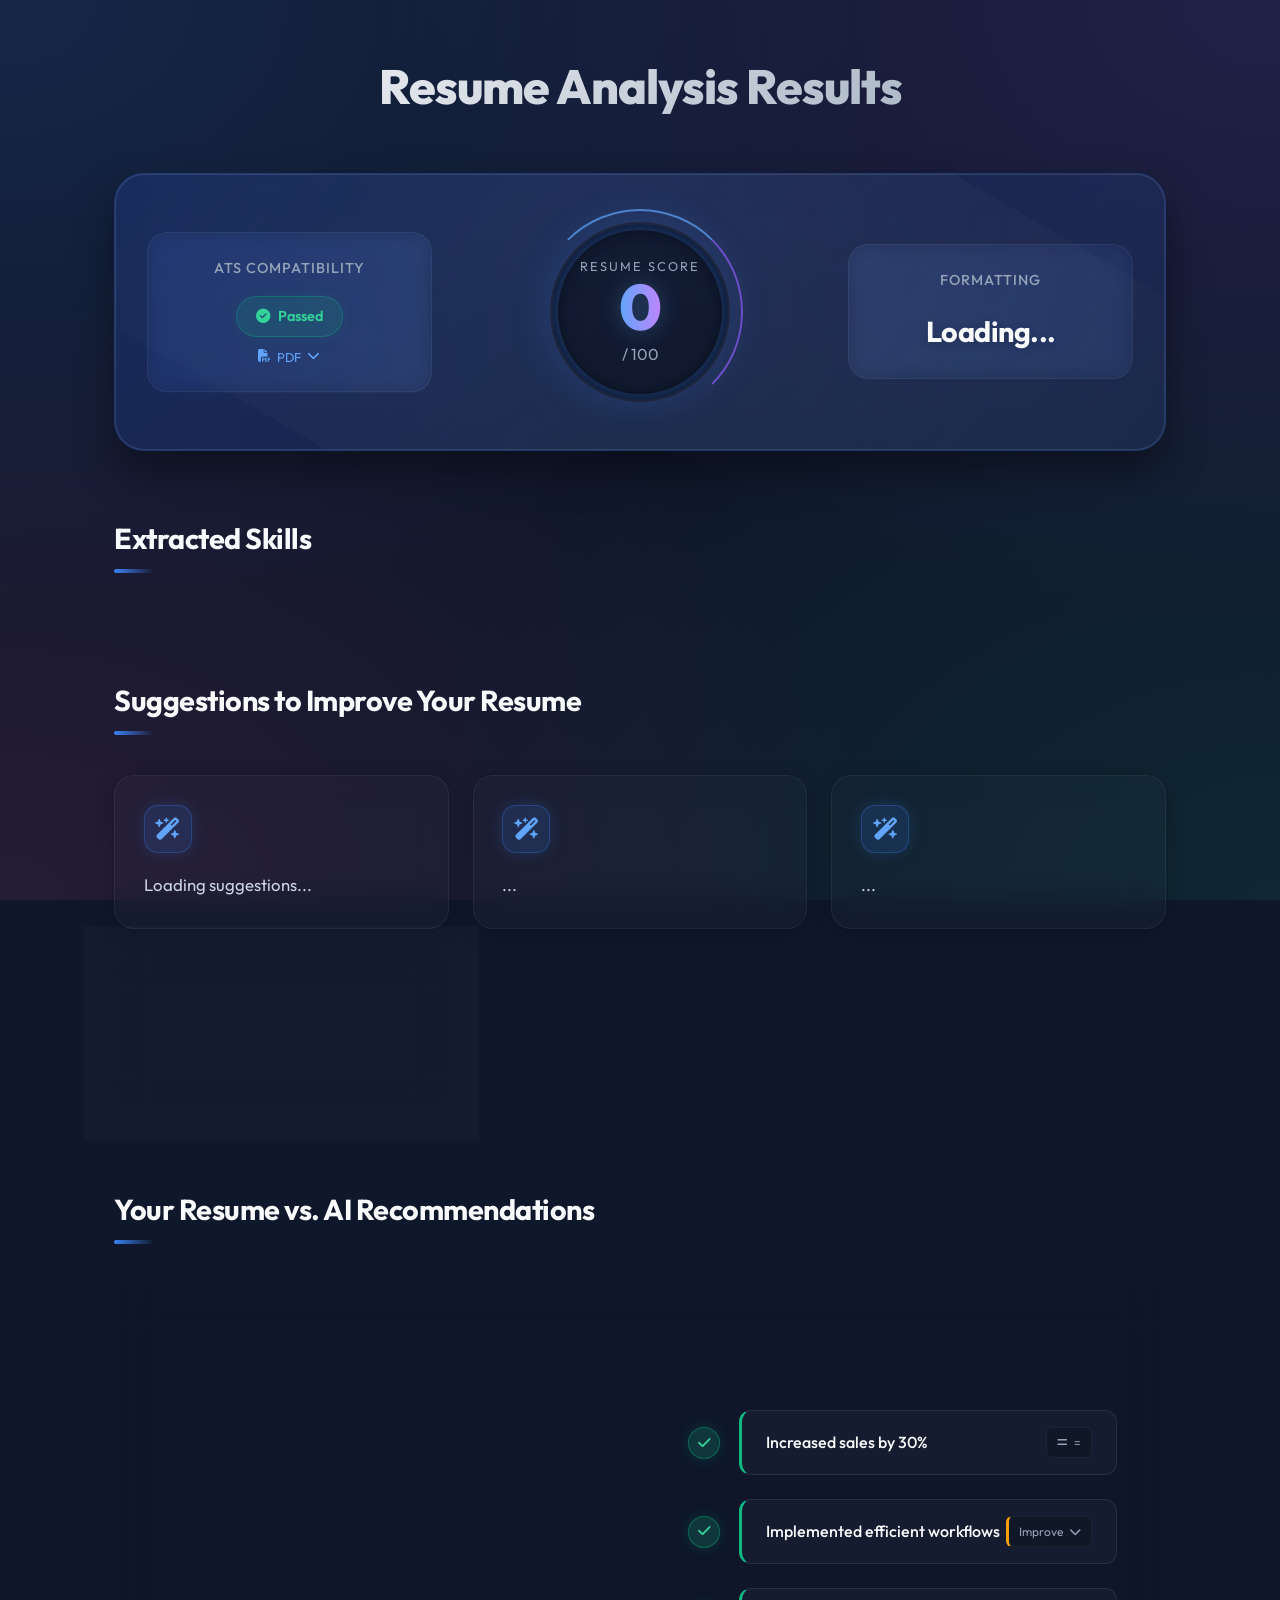
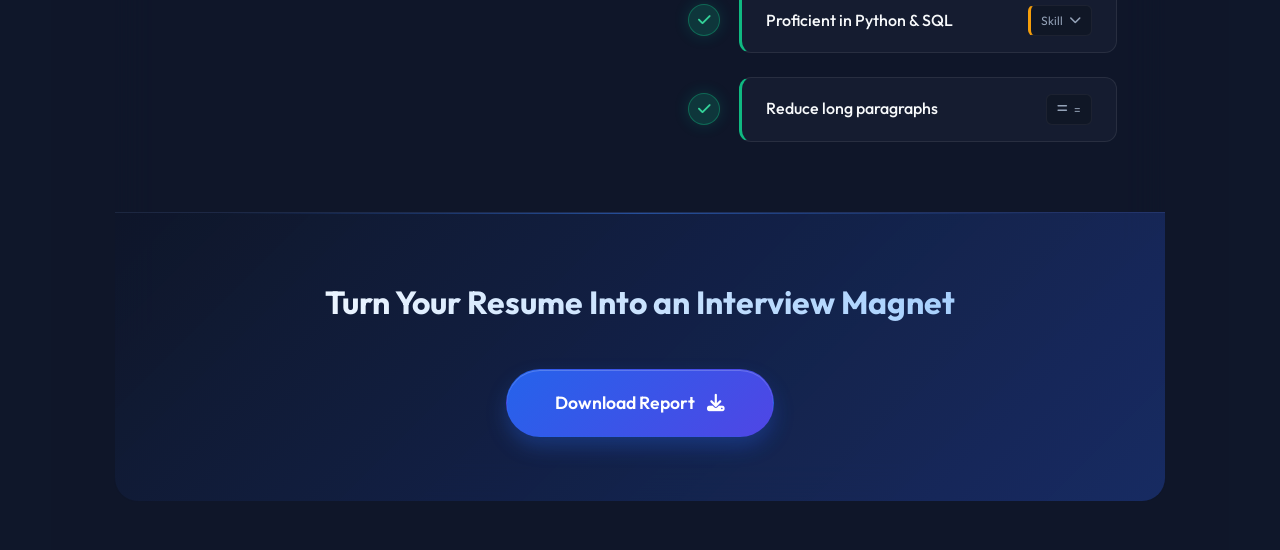
==== Frontend/results.html @ fd70d404 "Added frontend folder" ====
<!DOCTYPE html>
<html lang="en">

<head>
    <meta charset="UTF-8">
    <meta name="viewport" content="width=device-width, initial-scale=1.0">
    <title>Resume Analysis Results | Resume Vision AI</title>
    <link href="https://fonts.googleapis.com/css2?family=Outfit:wght@300;400;500;600;700;800&display=swap"
        rel="stylesheet">
    <link rel="stylesheet" href="https://cdnjs.cloudflare.com/ajax/libs/font-awesome/6.4.0/css/all.min.css">
    <link rel="stylesheet" href="results.css">
</head>

<body>
    <div class="container">
        <!-- Page Header -->
        <header class="results-header">
            <h1>Resume Analysis Results</h1>
        </header>

        <!-- Stats Dashboard Banner -->
        <section class="stats-banner">
            <!-- ATS Compatibility -->
            <div class="stat-card">
                <h3>ATS Compatibility</h3>
                <div class="badge-passed">
                    <i class="fa-solid fa-circle-check"></i> Passed
                </div>
                <div
                    style="margin-top: 10px; font-size: 0.8rem; color: #60a5fa; display: flex; align-items: center; gap: 6px; cursor: pointer; transition: color 0.3s;" onmouseover="this.style.color='#93c5fd'" onmouseout="this.style.color='#60a5fa'">
                    <i class="fa-solid fa-file-pdf"></i> PDF <i class="fa-solid fa-chevron-down"></i>
                </div>
            </div>



            <!-- Resume Score Dial -->
            <div class="score-container">
                <div class="score-dial">
                    <span class="score-label">Resume Score</span>
                    <span class="score-number">0</span>
                    <span class="score-total">/ 100</span>
                </div>
            </div>

            <!-- Formatting -->
            <div class="stat-card">
                <h3>Formatting</h3>
                <div class="stat-value" id="formatting-status">Loading...</div>
            </div>


        </section>
        <section class="skills-section">
            <div class="section-header">
                <h2>Extracted Skills</h2>
            </div>

            <div class="skills-container" id="skills-container">
                <!-- Skills will come here -->
            </div>
        </section>

        <!-- AI Suggestions Section -->
        <section class="suggestions-section">
            <div class="section-header">
                <h2>Suggestions to Improve Your Resume</h2>
            </div>
            <div class="suggestions-grid" id="suggestions-container">
                <div class="suggestion-card">
                    <div class="suggestion-icon"><i class="fa-solid fa-wand-magic-sparkles"></i></div>
                    <p>Loading suggestions...</p>
                </div>
                <div class="suggestion-card">
                    <div class="suggestion-icon"><i class="fa-solid fa-wand-magic-sparkles"></i></div>
                    <p>...</p>
                </div>
                <div class="suggestion-card">
                    <div class="suggestion-icon"><i class="fa-solid fa-wand-magic-sparkles"></i></div>
                    <p>...</p>
                </div>
                <div class="suggestion-card">
                    <div class="suggestion-icon"><i class="fa-solid fa-wand-magic-sparkles"></i></div>
                    <p>...</p>
                </div>
            </div>
        </section>

        <!-- Comparison Section -->
        <section class="comparison-section">
            <div class="section-header">
                <h2>Your Resume vs. AI Recommendations</h2>
            </div>
            <div class="comparison-container">
                <div class="comparison-header">
                    <div class="header-col">Original Resume</div>
                    <div class="header-col">AI Suggestions</div>
                </div>
                <div class="comparison-body">
                    <div class="original-side">
                        <div class="resume-mock-lines">
                            <div class="line-dot">
                                <div class="dot"></div>
                                <div class="line line-med"></div>
                            </div>
                            <div class="line-dot">
                                <div class="dot"></div>
                                <div class="line line-long"></div>
                            </div>
                            <div style="margin-left: 1.5rem;">
                                <div class="line line-short"></div>
                            </div>
                            <br>
                            <div class="line-dot">
                                <div class="dot"></div>
                                <div class="line line-long"></div>
                            </div>
                            <div class="line-dot">
                                <div class="dot"></div>
                                <div class="line line-med"></div>
                            </div>
                            <br>
                            <div class="line-dot">
                                <div class="dot"></div>
                                <div class="line line-med"></div>
                            </div>
                            <div class="line-dot">
                                <div class="dot"></div>
                                <div class="line line-short"></div>
                            </div>
                        </div>
                    </div>
                    <div class="ai-side">
                        <div class="ai-checklist">
                            <div class="checklist-item">
                                <div class="check-circle"><i class="fa-solid fa-check"></i></div>
                                <div class="suggestion-pill highlight-green">
                                    <span class="pill-text">Increased sales by 30%</span>
                                    <span class="pill-tag"><i class="fa-solid fa-equals"></i> =</span>
                                </div>
                            </div>
                            <div class="checklist-item">
                                <div class="check-circle"><i class="fa-solid fa-check"></i></div>
                                <div class="suggestion-pill highlight-green">
                                    <span class="pill-text">Implemented efficient workflows</span>
                                    <span class="pill-tag highlight-yellow">Improve <i
                                            class="fa-solid fa-chevron-down"></i></span>
                                </div>
                            </div>
                            <div class="checklist-item">
                                <div class="check-circle"><i class="fa-solid fa-check"></i></div>
                                <div class="suggestion-pill highlight-green">
                                    <span class="pill-text">Proficient in Python & SQL</span>
                                    <span class="pill-tag highlight-yellow">Skill <i
                                            class="fa-solid fa-chevron-down"></i></span>
                                </div>
                            </div>
                            <div class="checklist-item">
                                <div class="check-circle"><i class="fa-solid fa-check"></i></div>
                                <div class="suggestion-pill highlight-green">
                                    <span class="pill-text">Reduce long paragraphs</span>
                                    <span class="pill-tag"><i class="fa-solid fa-equals"></i> =</span>
                                </div>
                            </div>
                        </div>
                    </div>
                </div>
                <!-- Banner CTA -->
                <div class="cta-banner">
                    <h2>Turn Your Resume Into an Interview Magnet</h2>
                    <a href="#" class="btn-full" id="download-report">Download Report</a>
                </div>
            </div>
        </section>
    </div>
    <script>

        const params = new URLSearchParams(window.location.search);

        if (params.get("demo") === "true") {

            const data = JSON.parse(localStorage.getItem("demo_result"));

            document.querySelector(".score-number").innerText = data.score;



        }


        /* get resume id from URL */

        const resumeId = params.get("resume_id");
        const isDemo = params.get("demo")


        async function loadResults() {

            // ⭐ DEMO MODE
            if (isDemo === "true") {

                const data = JSON.parse(localStorage.getItem("demo_result"));
                document.getElementById("download-report").addEventListener("click", (e) => {
                    e.preventDefault();
                    downloadReport(data);
                });

                document.querySelector(".score-number").innerText = data.score;

                // 🔥 Formatting logic based on score
                const formattingEl = document.getElementById("formatting-status");


                if (formattingEl) {

                    let text = "";

                    if (data.score >= 80) {
                        text = "Excellent";
                        formattingEl.style.color = "#22c55e";
                    } else if (data.score >= 60) {
                        text = "Good";
                        formattingEl.style.color = "#3b82f6";
                    } else if (data.score >= 40) {
                        text = "Needs Improvement";
                        formattingEl.style.color = "#f59e0b";
                    } else {
                        text = "Poor Formatting";
                        formattingEl.style.color = "#ef4444";
                    }

                    formattingEl.innerText = text;
                }

                // ✅ SKILLS (DEMO)
                const skillsContainer = document.getElementById("skills-container");
                skillsContainer.innerHTML = "";

                if (!data.skills || data.skills.length === 0) {
                    skillsContainer.innerHTML = "<p>No skills found</p>";
                } else {
                    data.skills.forEach(skill => {

                        const tag = document.createElement("div");
                        tag.classList.add("skill-tag");

                        tag.innerText = skill;

                        skillsContainer.appendChild(tag);
                    });
                }


                const suggestionContainer = document.getElementById("suggestions-container");
                suggestionContainer.innerHTML = "";

                // ✅ If no suggestions
                if (!data.suggestions || data.suggestions.length === 0) {
                    suggestionContainer.innerHTML = `<div class="suggestion-card"> <p>No suggestions needed 🎉</p></div>`;
                } else {

                    data.suggestions.forEach(text => {

                        const card = document.createElement("div");
                        card.classList.add("suggestion-card");

                        card.innerHTML = ` <div class="suggestion-icon"><i class="fa-solid fa-wand-magic-sparkles"></i></div><p>${text}</p> `;

                        suggestionContainer.appendChild(card);
                    });
                }



                return; // ✅ STOP API CALL
            }

            // ⭐ REAL MODE
            const response = await fetch(`http://127.0.0.1:8000/api/resume/result/${resumeId}/`);
            const data = await response.json();
            document.getElementById("download-report").addEventListener("click", (e) => {
                e.preventDefault();
                downloadReport(data);
            });


            document.querySelector(".score-number").innerText = data.score;

            // 🔥 Formatting logic based on score
            const formattingEl = document.getElementById("formatting-status");


            if (formattingEl) {

                let text = "";

                if (data.score >= 80) {
                    text = "Excellent";
                    formattingEl.style.color = "#22c55e";
                } else if (data.score >= 60) {
                    text = "Good";
                    formattingEl.style.color = "#3b82f6";
                } else if (data.score >= 40) {
                    text = "Needs Improvement";
                    formattingEl.style.color = "#f59e0b";
                } else {
                    text = "Poor Formatting";
                    formattingEl.style.color = "#ef4444";
                }

                formattingEl.innerText = text;
            }

            // ✅ SKILLS UI
            const skillsContainer = document.getElementById("skills-container");
            skillsContainer.innerHTML = "";

            if (!data.skills || data.skills.length === 0) {
                skillsContainer.innerHTML = "<p>No skills found</p>";
            } else {
                data.skills.forEach(skill => {

                    const tag = document.createElement("div");
                    tag.classList.add("skill-tag");

                    tag.innerText = skill;

                    skillsContainer.appendChild(tag);
                });
            }

            // suggestions
            const suggestionContainer = document.getElementById("suggestions-container");
            suggestionContainer.innerHTML = "";

            data.suggestions.forEach(text => {
                const card = document.createElement("div");
                card.classList.add("suggestion-card");

                card.innerHTML = `
        <div class="suggestion-icon">
            <i class="fa-solid fa-wand-magic-sparkles"></i>
        </div>
        <p>${text}</p>
        `;

                suggestionContainer.appendChild(card);
            });


        }

        loadResults();



        // Simple entry animation for cards
        document.addEventListener('DOMContentLoaded', () => {
            const cards = document.querySelectorAll('.stat-card, .suggestion-card, .comparison-container');
            cards.forEach((card, index) => {
                card.style.opacity = '0';
                card.style.transform = 'translateY(20px)';
                card.style.transition = 'all 0.6s cubic-bezier(0.22, 1, 0.36, 1)';
                setTimeout(() => {
                    card.style.opacity = '1';
                    card.style.transform = 'translateY(0)';
                }, 100 * index);
            });
        });

        // downloadReport logic

        function downloadReport(data) {

            const content = `
        Resume Analysis Report
        
        ---------------------------
        Score: ${data.score}

        Skills:
        ${data.skills ? data.skills.join(", ") : "N/A"}

        Suggestions:
        ${data.suggestions.map(s => "- " + s).join("\n")}

        Improvements:
        ${data.improvements.map(i => "- " + i).join("\n")}
    `;

            const blob = new Blob([content], { type: "text/plain" });

            const link = document.createElement("a");
            link.href = URL.createObjectURL(blob);
            link.download = "resume_report.txt";

            link.click();
        }
    </script>
</body>

</html>
---- Frontend/results.css ----
:root {
    --bg-base: #0f172a;
    --text-main: #f8fafc;
    --text-muted: #94a3b8;
    --accent-glow: #3b82f6;
    --accent-glow-secondary: #8b5cf6;
    
    --glass-bg: rgba(255, 255, 255, 0.03);
    --glass-border: rgba(255, 255, 255, 0.08);
    --glass-shadow: 0 8px 32px 0 rgba(0, 0, 0, 0.3);
    
    --success-color: #10b981;
    --warning-color: #f59e0b;
    --danger-color: #ef4444;
}

* {
    margin: 0;
    padding: 0;
    box-sizing: border-box;
}

body {
    font-family: 'Outfit', sans-serif;
    color: var(--text-main);
    line-height: 1.6;
    background-color: var(--bg-base);
    background-image: 
        radial-gradient(at 0% 0%, rgba(59, 130, 246, 0.15) 0px, transparent 50%),
        radial-gradient(at 100% 0%, rgba(139, 92, 246, 0.15) 0px, transparent 50%),
        radial-gradient(at 100% 100%, rgba(16, 185, 129, 0.1) 0px, transparent 50%),
        radial-gradient(at 0% 100%, rgba(236, 72, 153, 0.1) 0px, transparent 50%);
    background-attachment: fixed;
    min-height: 100vh;
}

.container {
    max-width: 1100px;
    margin: 0 auto;
    padding: 3rem 1.5rem;
}

h1, h2, h3 {
    color: var(--text-main);
}

/* Header */
.results-header {
    margin-bottom: 3rem;
    text-align: center;
    animation: fadeInDown 0.8s cubic-bezier(0.22, 1, 0.36, 1) forwards;
}

.results-header h1 {
    font-size: 3rem;
    font-weight: 800;
    background: linear-gradient(135deg, #fff, #94a3b8);
    -webkit-background-clip: text;
    background-clip: text;
    -webkit-text-fill-color: transparent;
    letter-spacing: -1px;
}

/* Glassmorphism utility */
.glass-panel {
    background: var(--glass-bg);
    backdrop-filter: blur(12px);
    -webkit-backdrop-filter: blur(12px);
    border: 1px solid var(--glass-border);
    border-radius: 24px;
    box-shadow: var(--glass-shadow);
}

/* Dashboard Banner */
.stats-banner {
    background: linear-gradient(135deg, rgba(30, 58, 138, 0.4), rgba(59, 130, 246, 0.1));
    backdrop-filter: blur(20px);
    -webkit-backdrop-filter: blur(20px);
    border: 1px solid rgba(59, 130, 246, 0.2);
    border-radius: 30px;
    padding: 3rem 2rem;
    display: flex;
    justify-content: space-between;
    align-items: center;
    gap: 2rem;
    position: relative;
    overflow: hidden;
    margin-bottom: 4rem;
    box-shadow: 0 20px 40px rgba(0, 0, 0, 0.4), inset 0 0 0 1px rgba(255, 255, 255, 0.1);
}

.stats-banner::before {
    content: '';
    position: absolute;
    top: -50%;
    left: -50%;
    width: 200%;
    height: 200%;
    background: radial-gradient(circle, rgba(255,255,255,0.05) 0%, transparent 60%);
    transform: rotate(30deg);
    pointer-events: none;
}

.stat-card {
    background: rgba(255, 255, 255, 0.02);
    backdrop-filter: blur(10px);
    border: 1px solid rgba(255, 255, 255, 0.05);
    padding: 1.5rem;
    border-radius: 20px;
    flex: 1;
    text-align: center;
    display: flex;
    flex-direction: column;
    justify-content: center;
    align-items: center;
    min-width: 160px;
    transition: transform 0.3s ease, box-shadow 0.3s ease;
}

.stat-card:hover {
    transform: translateY(-5px);
    box-shadow: 0 10px 30px rgba(0, 0, 0, 0.3);
    border-color: rgba(255, 255, 255, 0.1);
}

.stat-card h3 {
    font-size: 0.9rem;
    font-weight: 500;
    margin-bottom: 1rem;
    color: var(--text-muted);
    text-transform: uppercase;
    letter-spacing: 1px;
}

#formatting-status {
    font-weight: 700;
    font-size: 1.8rem;
    letter-spacing: -0.5px;
    text-shadow: 0 2px 10px rgba(0,0,0,0.2);
}

.badge-passed {
    background: rgba(16, 185, 129, 0.15);
    color: #34d399;
    border: 1px solid rgba(16, 185, 129, 0.3);
    padding: 0.5rem 1.2rem;
    border-radius: 30px;
    font-size: 0.9rem;
    font-weight: 600;
    display: flex;
    align-items: center;
    gap: 0.5rem;
    box-shadow: 0 0 15px rgba(16, 185, 129, 0.1);
}

/* Score Dial */
.score-container {
    flex: 1.5;
    display: flex;
    justify-content: center;
    align-items: center;
    position: relative;
    z-index: 2;
}

.score-dial {
    width: 180px;
    height: 180px;
    border-radius: 50%;
    background: rgba(15, 23, 42, 0.8);
    border: 2px solid rgba(255, 255, 255, 0.05);
    display: flex;
    flex-direction: column;
    justify-content: center;
    align-items: center;
    box-shadow: 
        0 0 40px rgba(59, 130, 246, 0.2), 
        inset 0 0 20px rgba(0, 0, 0, 0.8),
        inset 0 0 0 6px rgba(59, 130, 246, 0.3);
    position: relative;
}

.score-dial::before {
    content: '';
    position: absolute;
    top: -15px;
    left: -15px;
    right: -15px;
    bottom: -15px;
    border-radius: 50%;
    border: 2px solid transparent;
    border-top-color: #60a5fa;
    border-right-color: #8b5cf6;
    animation: rotate 3s linear infinite;
    opacity: 0.7;
}

.score-label {
    font-size: 0.8rem;
    text-transform: uppercase;
    letter-spacing: 2px;
    color: var(--text-muted);
    margin-bottom: -5px;
}

.score-number {
    font-size: 4rem;
    font-weight: 800;
    background: linear-gradient(to right, #60a5fa, #c084fc);
    -webkit-background-clip: text;
    background-clip: text;
    -webkit-text-fill-color: transparent;
    line-height: 1.1;
    filter: drop-shadow(0 0 10px rgba(96, 165, 250, 0.3));
}

.score-total {
    font-size: 1rem;
    color: var(--text-muted);
}

/* Sections */
.section-header {
    margin-bottom: 2.5rem;
    display: flex;
    align-items: center;
    gap: 1rem;
}

.section-header h2 {
    font-size: 1.8rem;
    font-weight: 700;
    letter-spacing: -0.5px;
}

.section-header h2::after {
    content: '';
    display: block;
    width: 40px;
    height: 4px;
    background: linear-gradient(90deg, #3b82f6, transparent);
    margin-top: 8px;
    border-radius: 2px;
}

/* Skills */
.skills-section {
    margin-bottom: 4rem;
}

.skills-container {
    display: flex;
    flex-wrap: wrap;
    gap: 12px;
}

.skill-tag {
    background: rgba(255, 255, 255, 0.05);
    border: 1px solid rgba(255, 255, 255, 0.1);
    color: #e2e8f0;
    padding: 10px 18px;
    border-radius: 30px;
    font-size: 0.95rem;
    font-weight: 500;
    transition: all 0.3s cubic-bezier(0.25, 0.8, 0.25, 1);
    backdrop-filter: blur(10px);
}

.skill-tag:hover {
    transform: translateY(-3px) scale(1.05);
    background: rgba(59, 130, 246, 0.2);
    border-color: rgba(59, 130, 246, 0.5);
    box-shadow: 0 10px 20px rgba(59, 130, 246, 0.2);
    color: #fff;
}

/* Suggestions Grid */
.suggestions-section {
    margin-bottom: 5rem;
}

.suggestions-grid {
    display: grid;
    grid-template-columns: repeat(auto-fit, minmax(280px, 1fr));
    gap: 1.5rem;
}

.suggestion-card {
    background: rgba(255, 255, 255, 0.02);
    backdrop-filter: blur(16px);
    -webkit-backdrop-filter: blur(16px);
    border: 1px solid rgba(255, 255, 255, 0.05);
    padding: 1.8rem;
    border-radius: 20px;
    display: flex;
    flex-direction: column;
    gap: 1.2rem;
    box-shadow: 0 4px 20px rgba(0, 0, 0, 0.2);
    transition: all 0.4s cubic-bezier(0.175, 0.885, 0.32, 1.275);
    position: relative;
    overflow: hidden;
}

.suggestion-card::before {
    content: '';
    position: absolute;
    top: 0;
    left: 0;
    width: 100%;
    height: 100%;
    background: linear-gradient(135deg, rgba(255,255,255,0.05) 0%, transparent 100%);
    opacity: 0;
    transition: opacity 0.3s ease;
}

.suggestion-card:hover {
    transform: translateY(-8px);
    border-color: rgba(96, 165, 250, 0.3);
    box-shadow: 0 15px 30px rgba(0, 0, 0, 0.3), 0 0 20px rgba(59, 130, 246, 0.1);
}

.suggestion-card:hover::before {
    opacity: 1;
}

.suggestion-icon {
    width: 48px;
    height: 48px;
    background: rgba(59, 130, 246, 0.15);
    color: #60a5fa;
    border: 1px solid rgba(59, 130, 246, 0.3);
    border-radius: 14px;
    display: flex;
    align-items: center;
    justify-content: center;
    font-size: 1.4rem;
    box-shadow: 0 0 15px rgba(59, 130, 246, 0.2);
}

.suggestion-card p {
    font-weight: 400;
    font-size: 1.05rem;
    line-height: 1.6;
    color: #cbd5e1;
}

/* Comparison View */
.comparison-container {
    background: rgba(15, 23, 42, 0.6);
    backdrop-filter: blur(20px);
    border: 1px solid rgba(255, 255, 255, 0.08);
    border-radius: 24px;
    overflow: hidden;
    box-shadow: 0 25px 50px -12px rgba(0, 0, 0, 0.5);
}

.comparison-header {
    display: grid;
    grid-template-columns: 1fr 1fr;
    background: rgba(255, 255, 255, 0.02);
    border-bottom: 1px solid rgba(255, 255, 255, 0.05);
}

.header-col {
    padding: 1.5rem;
    text-align: center;
    font-weight: 600;
    color: #e2e8f0;
    font-size: 1.1rem;
    letter-spacing: 0.5px;
}

.comparison-body {
    display: grid;
    grid-template-columns: 1fr 1fr;
    min-height: 450px;
}

.original-side {
    padding: 3rem;
    border-right: 1px solid rgba(255, 255, 255, 0.05);
    background: rgba(0, 0, 0, 0.2);
}

.ai-side {
    padding: 3rem;
    background: rgba(59, 130, 246, 0.03);
}

/* Mock lines for original resume */
.resume-mock-lines {
    display: flex;
    flex-direction: column;
    gap: 1.5rem;
    opacity: 0.5;
}

.line {
    height: 10px;
    background: #475569;
    border-radius: 5px;
}

.line-dot {
    display: flex;
    align-items: center;
    gap: 1.2rem;
}

.dot {
    width: 12px;
    height: 12px;
    background: #64748b;
    border-radius: 50%;
    flex-shrink: 0;
}

.line-long { width: 100%; }
.line-med { width: 75%; }
.line-short { width: 45%; }
.line-xshort { width: 25%; }

/* Checklist for AI */
.ai-checklist {
    display: flex;
    flex-direction: column;
    gap: 1.5rem;
}

.checklist-item {
    display: flex;
    align-items: center;
    gap: 1.2rem;
    animation: slideInRight 0.5s ease forwards;
    opacity: 0;
}

.checklist-item:nth-child(1) { animation-delay: 0.1s; }
.checklist-item:nth-child(2) { animation-delay: 0.2s; }
.checklist-item:nth-child(3) { animation-delay: 0.3s; }
.checklist-item:nth-child(4) { animation-delay: 0.4s; }

.check-circle {
    width: 32px;
    height: 32px;
    background: rgba(16, 185, 129, 0.2);
    color: #34d399;
    border: 1px solid rgba(16, 185, 129, 0.4);
    border-radius: 50%;
    display: flex;
    align-items: center;
    justify-content: center;
    font-size: 0.9rem;
    flex-shrink: 0;
    box-shadow: 0 0 15px rgba(16, 185, 129, 0.2);
}

.suggestion-pill {
    background: rgba(255, 255, 255, 0.03);
    padding: 1rem 1.5rem;
    border-radius: 12px;
    display: flex;
    align-items: center;
    justify-content: space-between;
    flex-grow: 1;
    border: 1px solid rgba(255, 255, 255, 0.08);
    transition: transform 0.2s ease, background 0.2s ease;
}

.suggestion-pill:hover {
    transform: translateX(5px);
    background: rgba(255, 255, 255, 0.05);
}

.pill-text {
    font-weight: 500;
    color: #f8fafc;
}

.pill-tag {
    font-size: 0.75rem;
    padding: 0.3rem 0.6rem;
    border-radius: 6px;
    background: rgba(0, 0, 0, 0.2);
    color: #94a3b8;
    display: flex;
    align-items: center;
    gap: 0.4rem;
    border: 1px solid rgba(255, 255, 255, 0.05);
}

.highlight-green {
    border-left: 3px solid #10b981;
}

.highlight-yellow {
    border-left: 3px solid #f59e0b;
}

/* Call to Action Banner */
.cta-banner {
    background: linear-gradient(135deg, rgba(15, 23, 42, 0.8), rgba(30, 58, 138, 0.6));
    border-top: 1px solid rgba(255, 255, 255, 0.05);
    padding: 4rem 2rem;
    text-align: center;
    position: relative;
    overflow: hidden;
}

.cta-banner::before {
    content: '';
    position: absolute;
    top: 0;
    left: 10%;
    width: 80%;
    height: 1px;
    background: linear-gradient(90deg, transparent, rgba(59, 130, 246, 0.5), transparent);
}

.cta-banner h2 {
    font-size: 2rem;
    margin-bottom: 2.5rem;
    font-weight: 700;
    background: linear-gradient(to right, #fff, #93c5fd);
    -webkit-background-clip: text;
    background-clip: text;
    -webkit-text-fill-color: transparent;
}

.btn-full {
    background: linear-gradient(135deg, #2563eb, #4f46e5);
    color: white;
    padding: 1.2rem 3rem;
    border-radius: 50px;
    text-decoration: none;
    font-weight: 600;
    font-size: 1.1rem;
    display: inline-flex;
    align-items: center;
    gap: 0.8rem;
    transition: all 0.3s ease;
    box-shadow: 0 10px 20px rgba(37, 99, 235, 0.3), inset 0 1px 0 rgba(255, 255, 255, 0.2);
    border: 1px solid transparent;
}

.btn-full::after {
    content: '\f019';
    font-family: "Font Awesome 6 Free";
    font-weight: 900;
    transition: transform 0.3s ease;
}

.btn-full:hover {
    transform: translateY(-3px);
    box-shadow: 0 15px 30px rgba(37, 99, 235, 0.4), inset 0 1px 0 rgba(255, 255, 255, 0.2);
    border-color: rgba(255, 255, 255, 0.1);
}

.btn-full:hover::after {
    transform: translateY(2px);
}

/* Animations */
@keyframes rotate {
    from { transform: rotate(0deg); }
    to { transform: rotate(360deg); }
}

@keyframes fadeInDown {
    from {
        opacity: 0;
        transform: translateY(-20px);
    }
    to {
        opacity: 1;
        transform: translateY(0);
    }
}

@keyframes slideInRight {
    from {
        opacity: 0;
        transform: translateX(30px);
    }
    to {
        opacity: 1;
        transform: translateX(0);
    }
}

/* Scrollbar */
::-webkit-scrollbar {
    width: 10px;
}

::-webkit-scrollbar-track {
    background: var(--bg-base);
}

::-webkit-scrollbar-thumb {
    background: rgba(255, 255, 255, 0.1);
    border-radius: 5px;
}

::-webkit-scrollbar-thumb:hover {
    background: rgba(255, 255, 255, 0.2);
}

/* Responsiveness */
@media (max-width: 900px) {
    .stats-banner {
        flex-direction: column;
        padding: 2.5rem 1.5rem;
    }
    
    .score-container {
        order: -1;
        margin-bottom: 1.5rem;
    }
    
    .stat-card {
        width: 100%;
    }
}

@media (max-width: 768px) {
    .comparison-body, .comparison-header {
        grid-template-columns: 1fr;
    }
    
    .original-side {
        border-right: none;
        border-bottom: 1px solid rgba(255, 255, 255, 0.05);
        padding: 2rem;
    }
    
    .ai-side {
        padding: 2rem;
    }
    
    .results-header h1 {
        font-size: 2.2rem;
    }
    
    .cta-banner h2 {
        font-size: 1.6rem;
    }
}
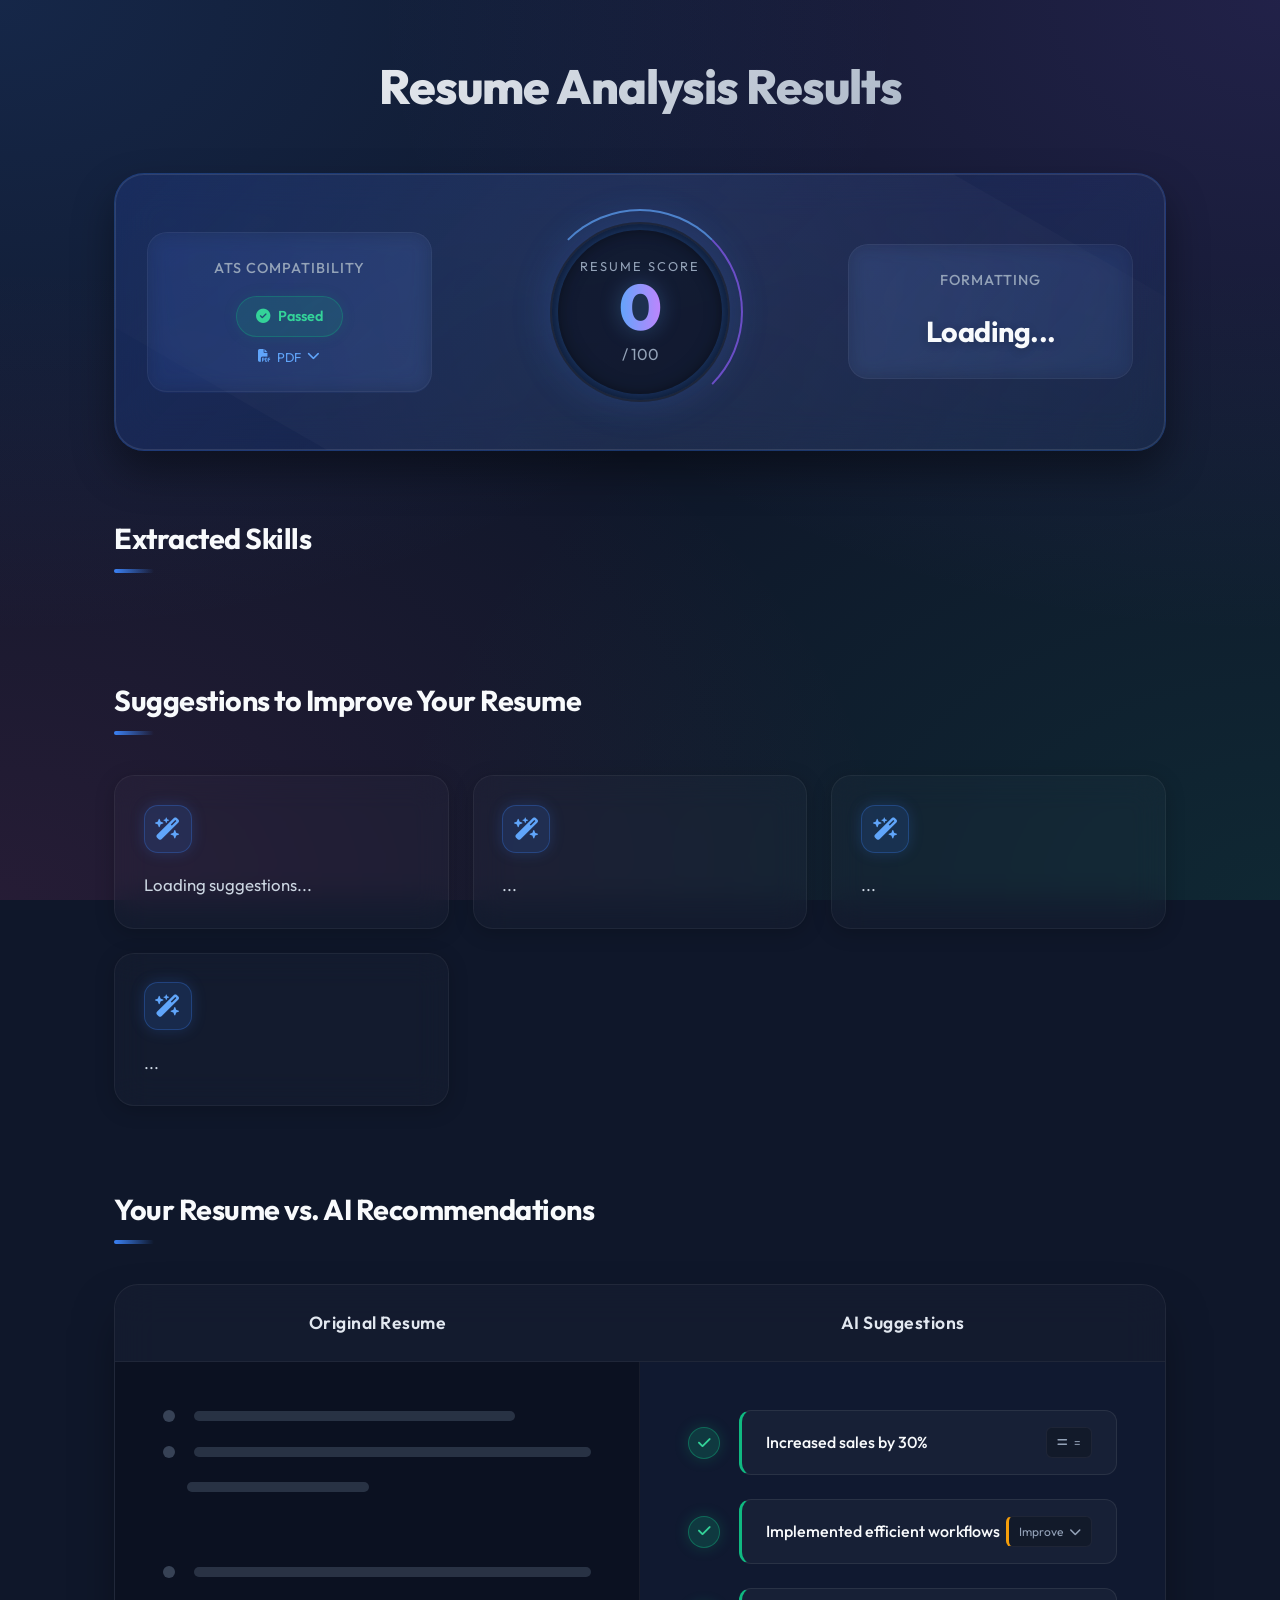
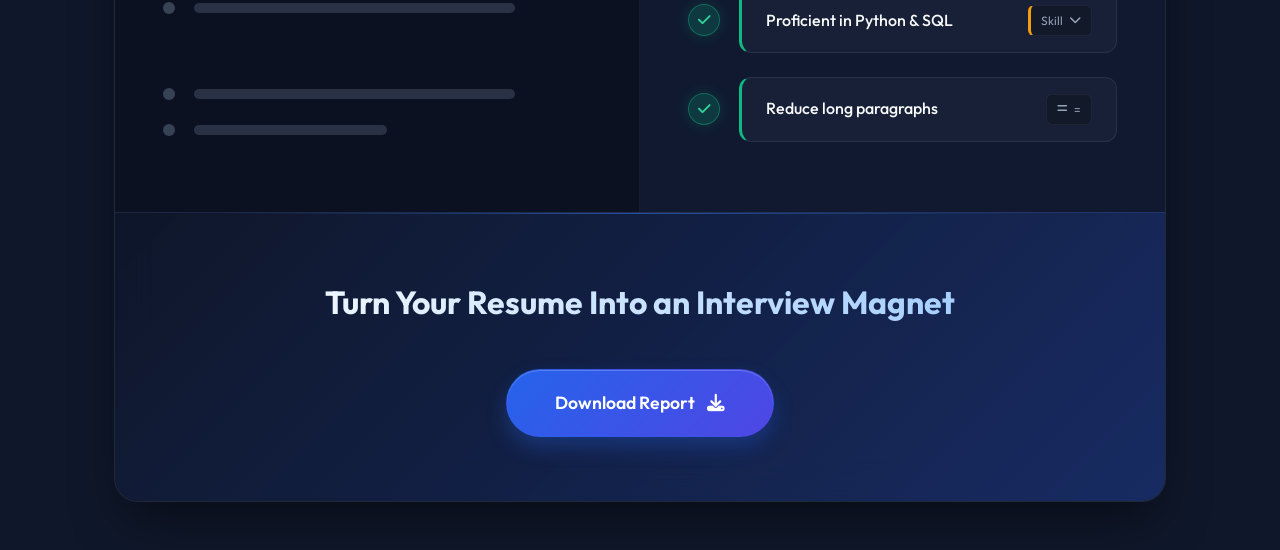
==== commit f014c481: "update frontend" ====
--- a/Frontend/results.html
+++ b/Frontend/results.html
@@ -276,7 +276,7 @@
             }
 
             // ⭐ REAL MODE
-            const response = await fetch(`http://127.0.0.1:8000/api/resume/result/${resumeId}/`);
+            const response = await fetch(`http://ashwinm30.pythonanywhere.com/api/resume/result/${resumeId}/`);
             const data = await response.json();
             document.getElementById("download-report").addEventListener("click", (e) => {
                 e.preventDefault();
